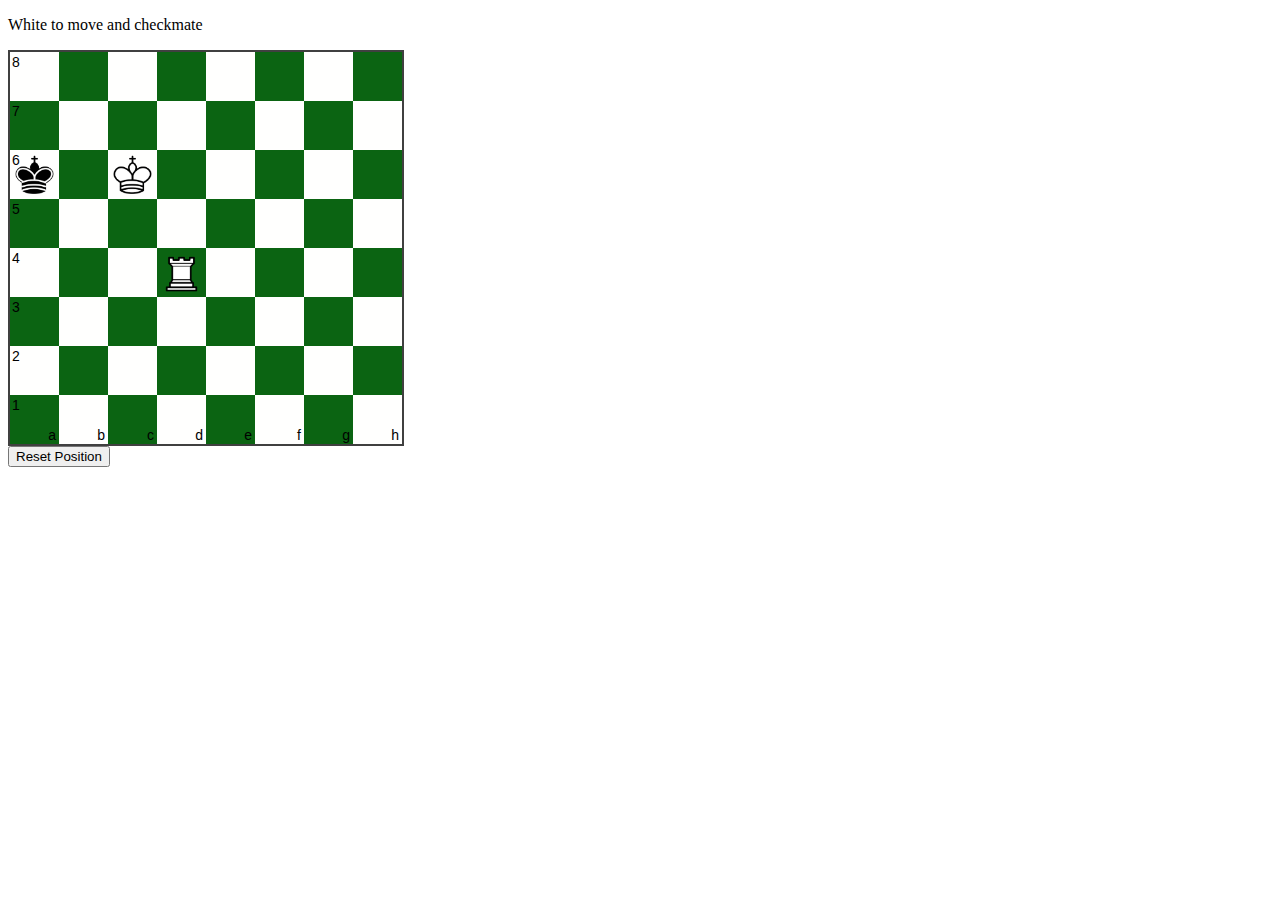
==== Puzzle_001.html @ bbfa8d4c "Updates" ====
<!doctype html>
<html>
<head>
    <title>Test Chessboard!</title>
    <link rel="stylesheet" href="css/chessboard-1.0.0.css">
</head>

<body>
<main>
<p id ="text">White to move and checkmate</p>
<section>
    <div id="board" style="width: 400px"></div>
    <button id="resetBtn">Reset Position</button>
    
</section>

</main>

<script src="js/jquery-3.4.1.min.js"></script>
<script src="js/prettify.min.js"></script>
<script src="js/chessboard-1.0.0.min.js"></script>
<script>

// snapback pieces 
function onDrop (source, target, piece, newPos, oldPos, orientation) {
  console.log('Source: ' + source)
  console.log('Target: ' + target)
  console.log('Piece: ' + piece)
  console.log('New position: ' + Chessboard.objToFen(newPos))
  console.log('Old position: ' + Chessboard.objToFen(oldPos))
  console.log('Orientation: ' + orientation)
  console.log(target)
  console.log('~~~~~~~~~~~~~~~~~~~~~~~~~~~~~~')
  let pieceTarget = (target)
  var box = document.getElementById("incorrect")
  if (piece.search('wR') == -1 || pieceTarget !== 'a4'){
    //document.getElementById("incorrect").innerHTML = "Wrong.  Try again!";
    alert("Wrong.  Try again!"); 
    return 'snapback'}
  else {
    //document.getElementById("correct").innerHTML = "Correct!  Good job!";
    alert("Correct!  Good job!");    
  }
}

var config = {
  draggable: true,
  position: {
    d4: 'wR',
    a6: 'bK',
    c6: 'wK'
  },
  onDrop: onDrop,

}
var board = Chessboard('board', config)


$('#resetBtn').on('click', function () {
  board.position({
    d4: 'wR',
    a6: 'bK',
    c6: 'wK'
  }),
  document.getElementById("text").innerHTML = "White to move and checkmate";
  document.getElementById("incorrect").innerHTML = "";
  document.getElementById("correct").innerHTML = "";
})
 



</script>

<p id ="incorrect"></p>
<p id ="correct"></p>



</body>
</html>
---- css/chessboard-1.0.0.css ----
/*! chessboard.js v1.0.0 | (c) 2019 Chris Oakman | MIT License chessboardjs.com/license */

.clearfix-7da63 {
  clear: both;
}

.board-b72b1 {
  border: 2px solid #404040;
  box-sizing: content-box;
}

.square-55d63 {
  float: left;
  position: relative;

  /* disable any native browser highlighting */
  -webkit-touch-callout: none;
    -webkit-user-select: none;
     -khtml-user-select: none;
       -moz-user-select: none;
        -ms-user-select: none;
            user-select: none;
}

.white-1e1d7 {
  background-color: #fffffe;
  color: #000000;
}

.black-3c85d {
  background-color: #0b6412;
  color: #000000;
}

.highlight1-32417, .highlight2-9c5d2 {
  box-shadow: inset 0 0 3px 3px yellow;
}

.notation-322f9 {
  cursor: default;
  font-family: "Helvetica Neue", Helvetica, Arial, sans-serif;
  font-size: 14px;
  position: absolute;
}

.alpha-d2270 {
  bottom: 1px;
  right: 3px;
}

.numeric-fc462 {
  top: 2px;
  left: 2px;
}
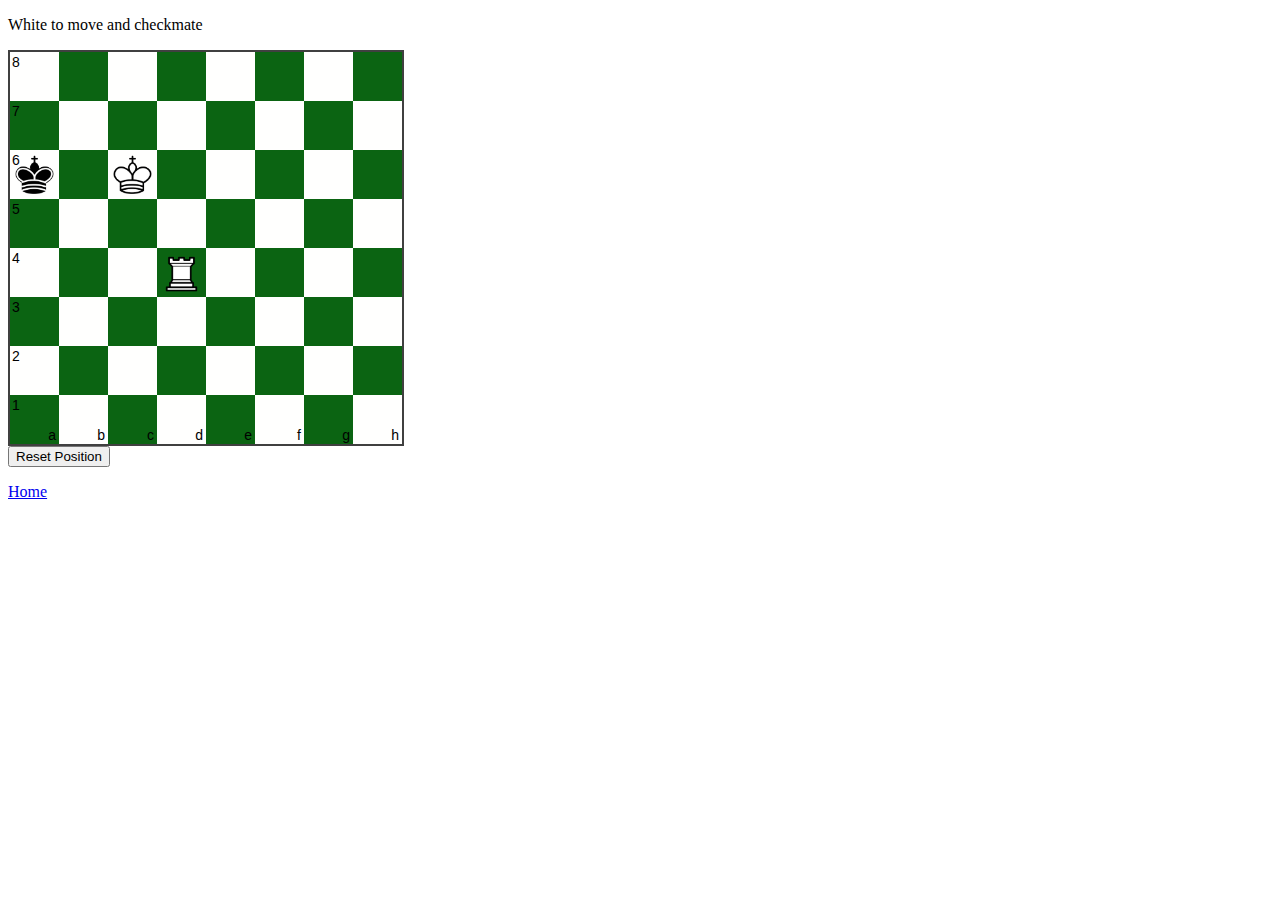
==== commit f85946e0: "added links" ====
--- a/Puzzle_001.html
+++ b/Puzzle_001.html
@@ -10,8 +10,13 @@
 <p id ="text">White to move and checkmate</p>
 <section>
     <div id="board" style="width: 400px"></div>
-    <button id="resetBtn">Reset Position</button>
-    
+    <button id="resetBtn">Reset Position</button>    
+</section>
+
+<section>
+  <p>
+    <a href="index.html">Home</a>
+  </p>
 </section>
 
 </main>
@@ -29,11 +34,9 @@
   console.log('New position: ' + Chessboard.objToFen(newPos))
   console.log('Old position: ' + Chessboard.objToFen(oldPos))
   console.log('Orientation: ' + orientation)
-  console.log(target)
   console.log('~~~~~~~~~~~~~~~~~~~~~~~~~~~~~~')
-  let pieceTarget = (target)
-  var box = document.getElementById("incorrect")
-  if (piece.search('wR') == -1 || pieceTarget !== 'a4'){
+ 
+  if (piece !== 'wR' || target !== 'a4'){
     //document.getElementById("incorrect").innerHTML = "Wrong.  Try again!";
     alert("Wrong.  Try again!"); 
     return 'snapback'}
